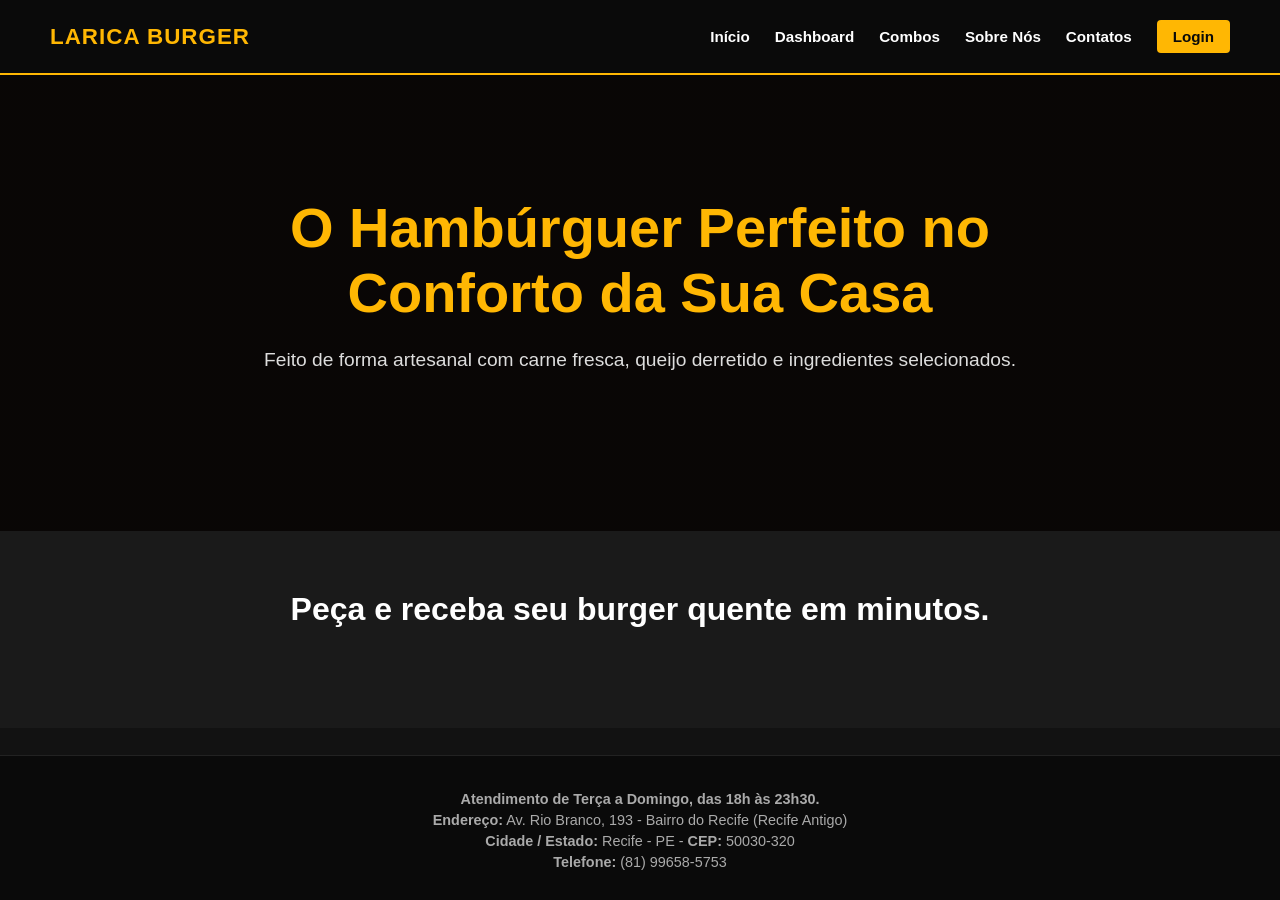
==== index.html @ 8701577e "feat: validation 01" ====
<!DOCTYPE html>
<html lang="pt-BR">
<head>
    <meta charset="UTF-8">
    <meta name="viewport" content="width=device-width, initial-scale=1.0">
    <title>LARICA BURGER | Delivery</title>
    <link rel="stylesheet" href="css/style.css"/>
</head>
<body>

    <header class="navbar">
        <div class="logo">LARICA BURGER</div>
        <nav class="nav-links">
            <a href="index.html">Início</a>
            <a href="dashboard.html">Dashboard</a>
            <div class="dropdown">
                <a href="#" class="dropbtn">Combos</a>
                <div class="dropdown-content">
                    <a href="produtos_clas.html">Clássicos</a>
                    <a href="produtos_veg.html">Vegetarianos</a>
                    <a href="produtos_acomp.html">Acompanhamentos</a>
                </div>
            </div>
            <a href="sobre.html">Sobre Nós</a>
            <a href="contato.html">Contatos</a>
            <a href="login.html" class="btn-login">Login</a>
        </nav>
    </header>

    <main>
        <section class="hero-section">
            <div class="hero-content">
                <h1>O Hambúrguer Perfeito no Conforto da Sua Casa</h1>
                <p>Feito de forma artesanal com carne fresca, queijo derretido e ingredientes selecionados.</p>
            </div>
        </section>
       
        <section class="menu-section">
            <h2>Peça e receba seu burger quente em minutos.</h2>
        </section>
    </main>
    
    <footer class="footer">
        <p><strong>Atendimento de Terça a Domingo, das 18h às 23h30.</strong></p>
        <p><strong>Endereço:</strong> Av. Rio Branco, 193 - Bairro do Recife (Recife Antigo)</p>
        <p><strong>Cidade / Estado:</strong> Recife - PE - <strong>CEP:</strong> 50030-320</p>
        <p><strong>Telefone:</strong> (81) 99658-5753</p>  
    </footer> 
</body>
</html>
---- css/style.css ----
/* Reset Básico */
* {
    margin: 0;
    padding: 0;
    box-sizing: border-box;
    font-family: Tahoma, Geneva, Verdana, sans-serif;
}

body {
    background-color: #121212;
    color: #f5f5f5;
    min-height: 100vh;
    display: flex;
    flex-direction: column;
}

main {
    flex: 1;
}

/* Menu Superior */
.navbar {
    display: flex;
    justify-content: space-between;
    align-items: center;
    background-color: #0a0a0a;
    padding: 20px 50px;
    border-bottom: 2px solid #ffb703;
    position: sticky;
    top: 0;
    z-index: 100;
} 

.logo {
    color: #ffb703;
    font-weight: 900;
    font-size: 1.4rem;
    letter-spacing: 1px;
}

.nav-links {
    display: flex;
    align-items: center;
}

.nav-links a {
    color: #ffffff;
    text-decoration: none;
    font-weight: bold;
    margin-left: 25px;
    font-size: 0.95rem;
    transition: color 0.3s;
}

.nav-links a:hover {
    color: #ffb703;
}

/* Dropdown Menu */
.dropdown {
    display: inline-block;
    position: relative;
}

.dropdown-content {     
    display: none;
    position: absolute;
    background-color: #1a1a1a;
    min-width: 200px;
    box-shadow: 0px 8px 16px rgba(0,0,0,0.5);
    z-index: 1;
    top: 100%;
    left: 0;
    border-radius: 4px;
}

.dropdown-content a {
    color: #ffffff;
    padding: 12px 16px;
    display: block;
    margin: 0;
}

.dropdown-content a:hover {
    background-color: #2a2a2a;
    color: #ffb703;
}

.dropdown:hover .dropdown-content {
    display: block;
}

/* Banner Principal (Hero) */
.hero-section {
    background: linear-gradient(rgba(0, 0, 0, 0.7), rgba(0, 0, 0, 0.7)), #1e1412;
    color: #ffffff;
    text-align: center;
    padding: 120px 20px;
}

.hero-content {
    max-width: 800px;
    margin: 0 auto;
}

.hero-section h1 {
    color: #ffb703;
    font-size: 3.5rem;
    margin-bottom: 20px;
    font-weight: 800;
}

.hero-section p {
    color: #ddd;
    font-size: 1.2rem;
    margin-bottom: 35px;
    line-height: 1.6;   
}

/* Seções e Cards de Produtos */
.menu-section {
    padding: 60px 20px;
    text-align: center;
    background-color: #1a1a1a;
}

.menu-section h2 {
    color: #ffffff;
    font-size: 2rem;
    margin-bottom: 40px;
}

.cards-container {
    display: flex;
    justify-content: center;
    gap: 30px;
    flex-wrap: wrap;
    max-width: 1200px;
    margin: 0 auto;
}

.card {
    background-color: #262626;
    border: 1px solid #333;
    border-radius: 12px;
    padding: 20px;
    width: 320px;
    box-shadow: 0 6px 12px rgba(0,0,0,0.3);
    transition: transform 0.3s;
    text-align: left;
    display: flex;
    flex-direction: column;
    justify-content: space-between;
}

.card:hover {
    transform: translateY(-8px);
    border-color: #ffb703;
}

.card img {
    border-radius: 8px;
    width: 100%;
    height: 180px;
    object-fit: cover;
    margin-bottom: 15px;
}

.card h3 {
    margin-bottom: 10px;
    color: #ffb703;
    font-size: 1.3rem;
}

.card p {
    color: #ccc;
    font-size: 0.9rem;
    line-height: 1.4;
    margin-bottom: 20px;
}

.card-footer {
    display: flex;
    justify-content: space-between;
    align-items: center;
    margin-top: auto;
}

.price {
    font-size: 1.4rem;
    font-weight: bold;
    color: #25d366;
}

/* Estilos de Botões */
.btn {
    display: inline-block;
    padding: 10px 20px;
    text-decoration: none;
    font-weight: bold;
    border-radius: 6px;
    font-size: 0.95rem;
    border: none;
    cursor: pointer;
    transition: all 0.3s;
    text-align: center;
}

.btn-buy {
    background-color: #ffb703;
    color: #0a0a0a;
    padding: 8px 16px;
    font-size: 0.85rem;
}

.btn-buy:hover, .btn-enviar:hover {
    background-color: #fb8500;
}

.btn-login {
    background-color: #ffb703;
    color: #0a0a0a !important; /* "!important" quebra a regra padrao de cor dos textos menu, deixando esta cor escolhida. */
    padding: 8px 16px;
    border-radius: 4px;
}

.btn-login:hover {
    background-color: #fb8500;
}

.btn-cadastro {
    background-color: #f1db9f;
    color: #0a0a0a;
}

.btn-limpar {
    background-color: #666;
    color: #ffffff;
}

.btn-limpar:hover {
    background-color: #444;
}

.btn-enviar {
    background-color: #ffb703;
    color: #0a0a0a;
}

/* Formulários (Login, Cadastro e Contato) */
.form-container {
    width: 90%;
    max-width: 500px;
    margin: 40px auto;
    background: #1a1a1a;
    color: #ffffff;
    padding: 40px;
    border: 1px solid #333;
    border-radius: 8px;
    text-align: left;
}

.form-container h2 {
    margin-bottom: 20px;
    text-align: center;
    color: #ffb703;
}

.form-container form {
    display: flex;
    flex-direction: column;
}

.form-container label { 
    display: block;
    margin-top: 12px;
    margin-bottom: 5px;
    font-weight: bold;
}

.form-container input[type="text"],
.form-container input[type="email"],
.form-container input[type="password"],
.form-container input[type="tel"],
.form-container textarea {
    width: 100%;
    padding: 10px;
    margin-bottom: 15px;
    border: 1px solid #444;
    background-color: #262626;
    color: #fff;
    border-radius: 4px;
    font-family: inherit;
}

.form-container textarea {
    resize: vertical;
}

.form-buttons {
    display: flex;
    gap: 15px;
    margin-top: 10px;
}

.form-buttons .btn {
    flex: 1;
}

.container-cadastro {
    display: flex;
    align-items: center;
    justify-content: space-between;
    gap: 15px;
    margin-top: 25px;
    padding-top: 15px;
    border-top: 1px solid #333;
}

.container-cadastro h3 {
    font-size: 0.95rem;
    color: #ccc;
}

/* Dashboard */
.tracking-panel {
    background-color: #262626;
    padding: 20px;
    border-radius: 8px;
    max-width: 800px;
    margin: 0 auto 30px auto;
    border: 1px solid #333;
}

.tracking-panel h3 {
    color: #ffb703;
    margin-bottom: 15px;
}

.status-note {
    color: #25d366;
}

/* Sobre Nós */
.sobre-container {
    max-width: 800px;
    margin: 0 auto 40px auto;
    text-align: left;
}

.sobre-bloco {
    margin-bottom: 30px;
}

.sobre-bloco h2 {
    color: #ffb703;
    font-size: 1.8rem;
    margin-bottom: 15px;
}

.sobre-bloco p {
    color: #cccccc;
    font-size: 1.1rem;
    line-height: 1.8;
}

.card-valor {
    width: 320px;
    border-top: 3px solid #ffb703;
}

/* Rodapé */
.footer {
    background-color: #0a0a0a;
    padding: 30px 20px;
    text-align: center;
    border-top: 1px solid #222;
    margin-top: auto;
}

.footer p {
    color: #aaa;
    margin-top: 5px;
    font-size: 0.9rem;
}
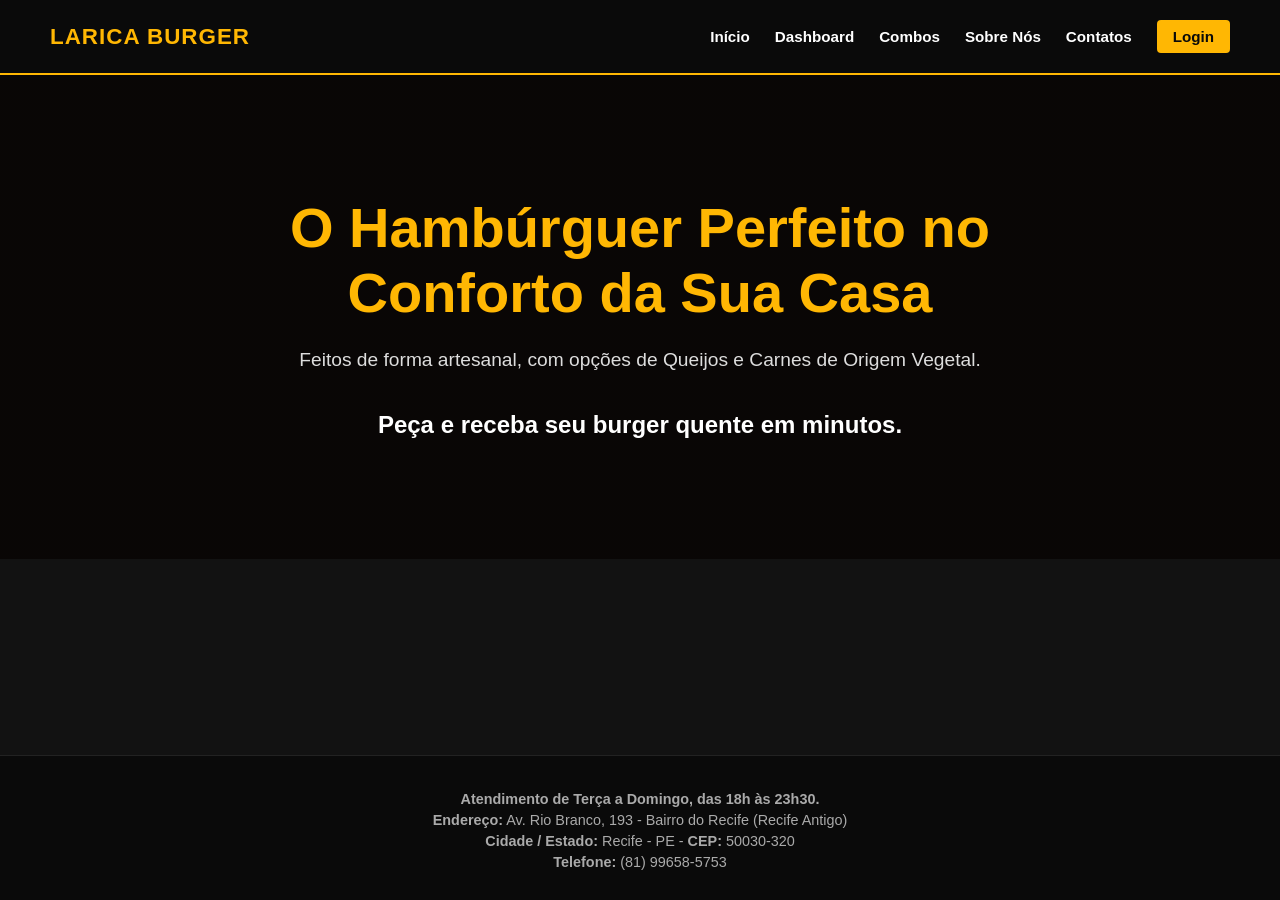
==== commit e8bdc000: "feat validation-entrega" ====
--- a/index.html
+++ b/index.html
@@ -31,12 +31,10 @@
         <section class="hero-section">
             <div class="hero-content">
                 <h1>O Hambúrguer Perfeito no Conforto da Sua Casa</h1>
-                <p>Feito de forma artesanal com carne fresca, queijo derretido e ingredientes selecionados.</p>
+                <p>Feitos de forma artesanal, com opções de Queijos e Carnes de Origem Vegetal.</p>
+                <h2>Peça e receba seu burger quente em minutos.</h2>
+
             </div>
-        </section>
-       
-        <section class="menu-section">
-            <h2>Peça e receba seu burger quente em minutos.</h2>
         </section>
     </main>
     
--- a/css/style.css
+++ b/css/style.css
@@ -154,7 +154,7 @@
 }
 
 .card:hover {
-    transform: translateY(-8px);
+    transform: translateY(-1px);
     border-color: #ffb703;
 }
 
